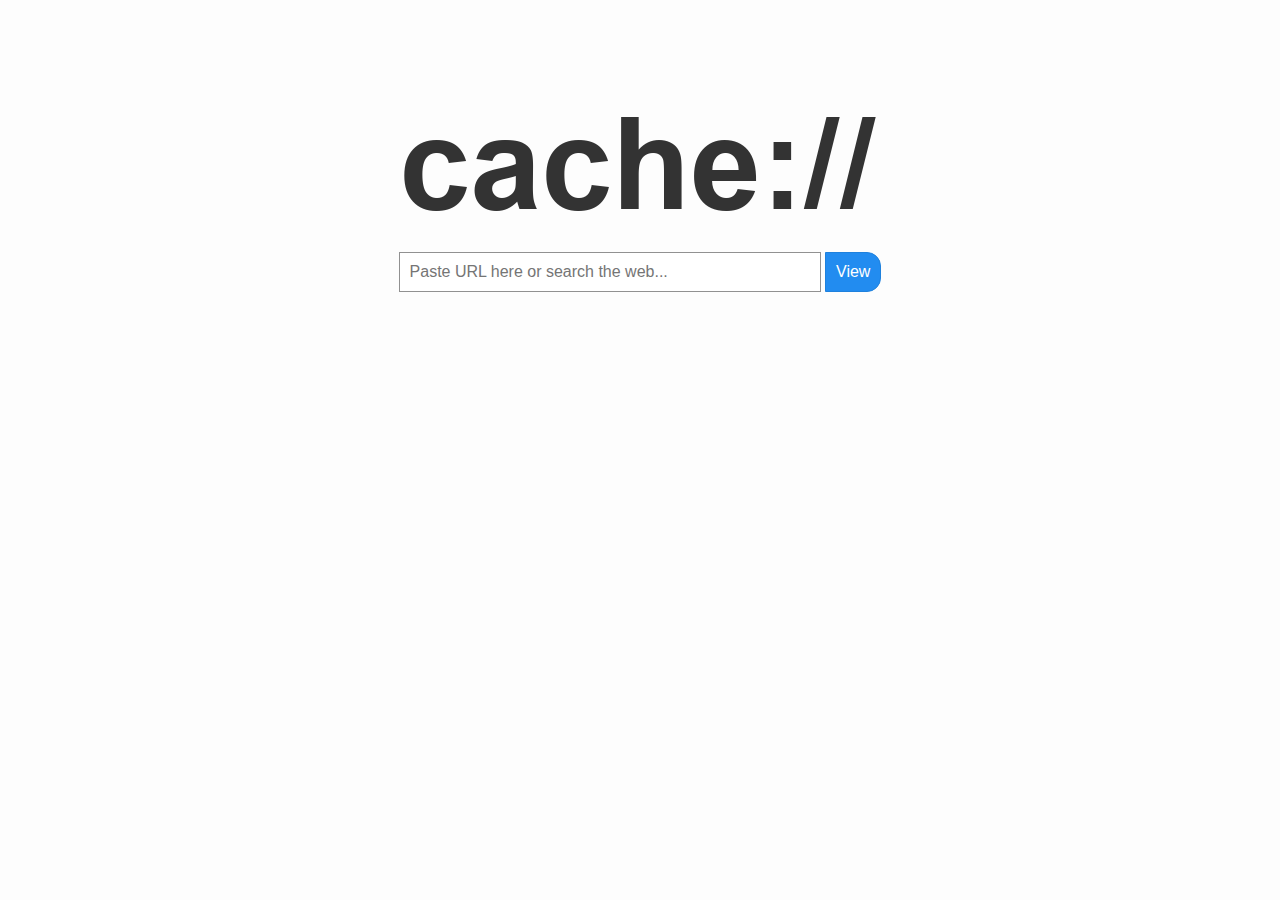
==== www/index.html @ 8b243eda "Add files via upload" ====
<!DOCTYPE html>
<html lang="en">
<head>
    <meta charset="UTF-8">
    <meta name="viewport" content="width=device-width, initial-scale=1.0">
    <link rel="stylesheet" href="/www/style.css" type="text/css">
    <title>WebCacher</title>
    <script src="/www/jquery-3.2.1.min.js"></script>
    <script src="/www/script.js"></script>
</head>
<body>
    <a href="/www/index.html"><img src="/www/logo.png"></a><br>
    <input type="text" placeholder="Paste URL here or search the web...">
    <input type="button" value="View">
</body>
</html>
---- www/style.css ----
html, body {
    padding: 0;
    margin: 0;
    text-align: center;
    background-color: #fdfdfd;
    font-family: 'Segoe UI', Tahoma, Geneva, Verdana, sans-serif;
}

img {
    margin-top: 100px;
    margin-bottom: 20px;
}

input[type=text] {
    width: 400px;
    padding: 10px;
    border: 1px solid #919191;
    font-size: 16px;
    outline: none;
    color: #333333;
}

input[type=text]:focus {
    border: 1px solid #1f81dd;
}

input[type=text].red {
    border: 1px solid red;
}

input[type=button] {
    padding: 10px;
    font-size: 16px;
    border: 1px solid #1f81dd;
    background-color: #228cf0;
    color: white;
    outline: none;
    border-top-right-radius: 14px;
    border-bottom-right-radius: 14px;
}

input[type=button]:hover {
    cursor: pointer;
    border: 1px solid #348fe4;
    background-color: #449ef1;
}
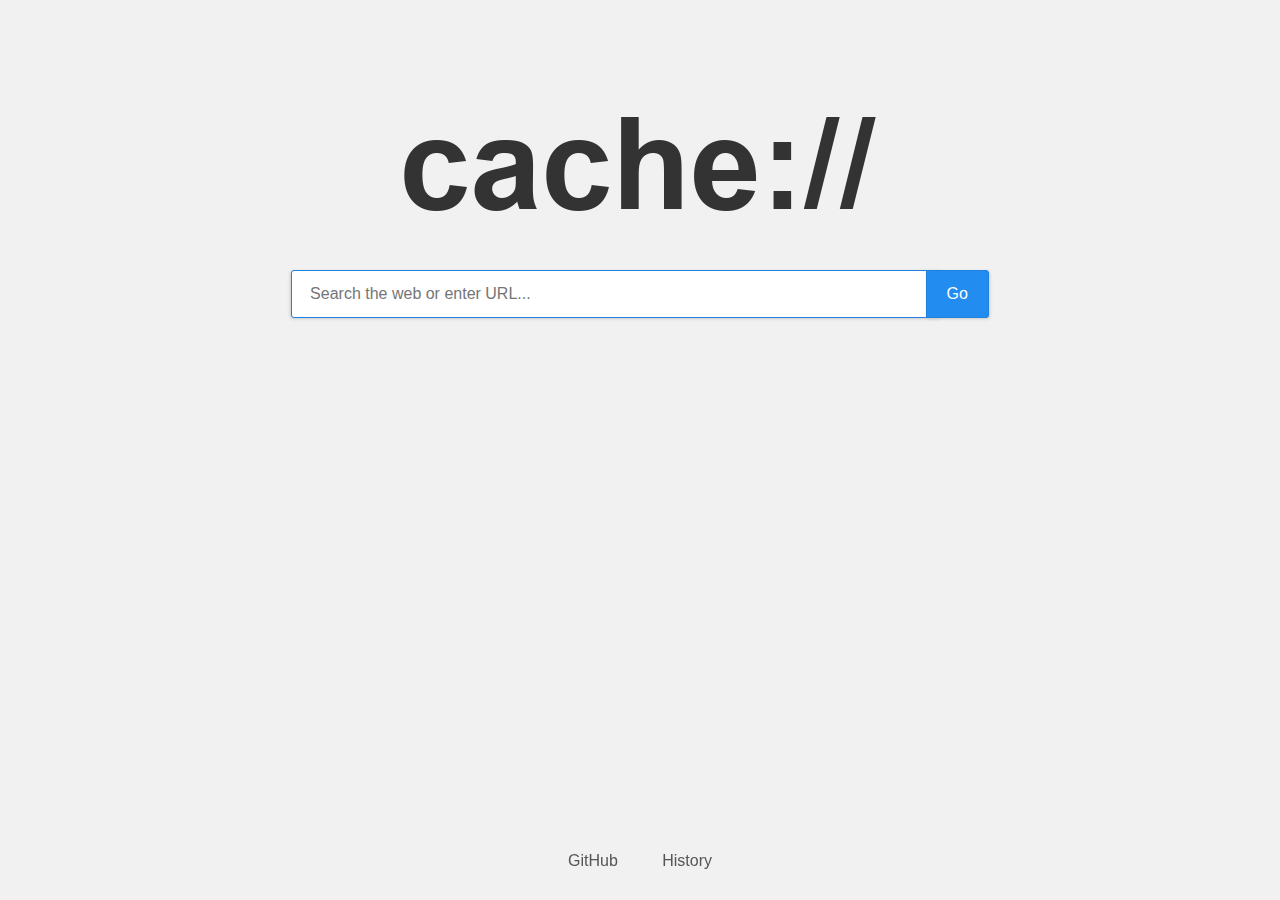
==== commit be0067f8: "Made lots of changes locally. Then thought, well I could upload it to GitHub." ====
--- a/www/index.html
+++ b/www/index.html
@@ -9,8 +9,12 @@
     <script src="/www/script.js"></script>
 </head>
 <body>
-    <a href="/www/index.html"><img src="/www/logo.png"></a><br>
-    <input type="text" placeholder="Paste URL here or search the web...">
-    <input type="button" value="View">
+    <a href="/"><img src="/www/logo.png"></a><br><br>
+    <input type="text" placeholder="Search the web or enter URL..." autofocus autocomplete="off">
+    <input type="button" value="Go">
+    <footer>
+        <a href="https://github.com/FelisDiligens/WebCacher">GitHub</a>
+        <a href="/history">History</a>
+    </footer>
 </body>
 </html>--- a/www/style.css
+++ b/www/style.css
@@ -2,7 +2,7 @@
     padding: 0;
     margin: 0;
     text-align: center;
-    background-color: #fdfdfd;
+    background-color: #f1f1f1;
     font-family: 'Segoe UI', Tahoma, Geneva, Verdana, sans-serif;
 }
 
@@ -12,12 +12,18 @@
 }
 
 input[type=text] {
-    width: 400px;
-    padding: 10px;
+    width: 620px;
+    padding: 14px;
+    text-indent: 4px;
     border: 1px solid #919191;
     font-size: 16px;
     outline: none;
     color: #333333;
+    background-color: #ffffff;
+    border-top-left-radius: 3px;
+    border-bottom-left-radius: 3px;
+    box-shadow: -1px 1px 3px #cccccc;
+    transition: 150ms all;
 }
 
 input[type=text]:focus {
@@ -29,18 +35,58 @@
 }
 
 input[type=button] {
-    padding: 10px;
+    margin-left: -20px;
+    padding: 14px 20px;
     font-size: 16px;
     border: 1px solid #1f81dd;
     background-color: #228cf0;
     color: white;
     outline: none;
-    border-top-right-radius: 14px;
-    border-bottom-right-radius: 14px;
+    border-top-right-radius: 3px;
+    border-bottom-right-radius: 3px;
+    box-shadow: 1px 1px 3px #cccccc;
+    transition: 150ms all;
 }
 
 input[type=button]:hover {
     cursor: pointer;
-    border: 1px solid #348fe4;
-    background-color: #449ef1;
+    border: 1px solid #4a9deb;
+    background-color: #61aff8;
+}
+
+@media only screen and (max-width: 800px) {
+    img {
+        margin-top: 80px;
+        margin-bottom: 40px;
+        width: 70%;
+        height: auto;
+    }
+
+    input[type=text] {
+        width: calc(100% - 64px);
+        padding: 14px 0;
+        text-indent: 18px;
+    }
+
+    input[type=button] {
+        margin-left: -20px;
+        padding: 14px 20px;
+    }
+}
+
+footer {
+    position: fixed;
+    bottom: 30px;
+    width: 100%;
+    text-align: center;
+}
+
+footer > a {
+    color: #555555;
+    text-decoration: none;
+    margin: 20px;
+}
+
+footer > a:hover {
+    text-decoration: underline;
 }